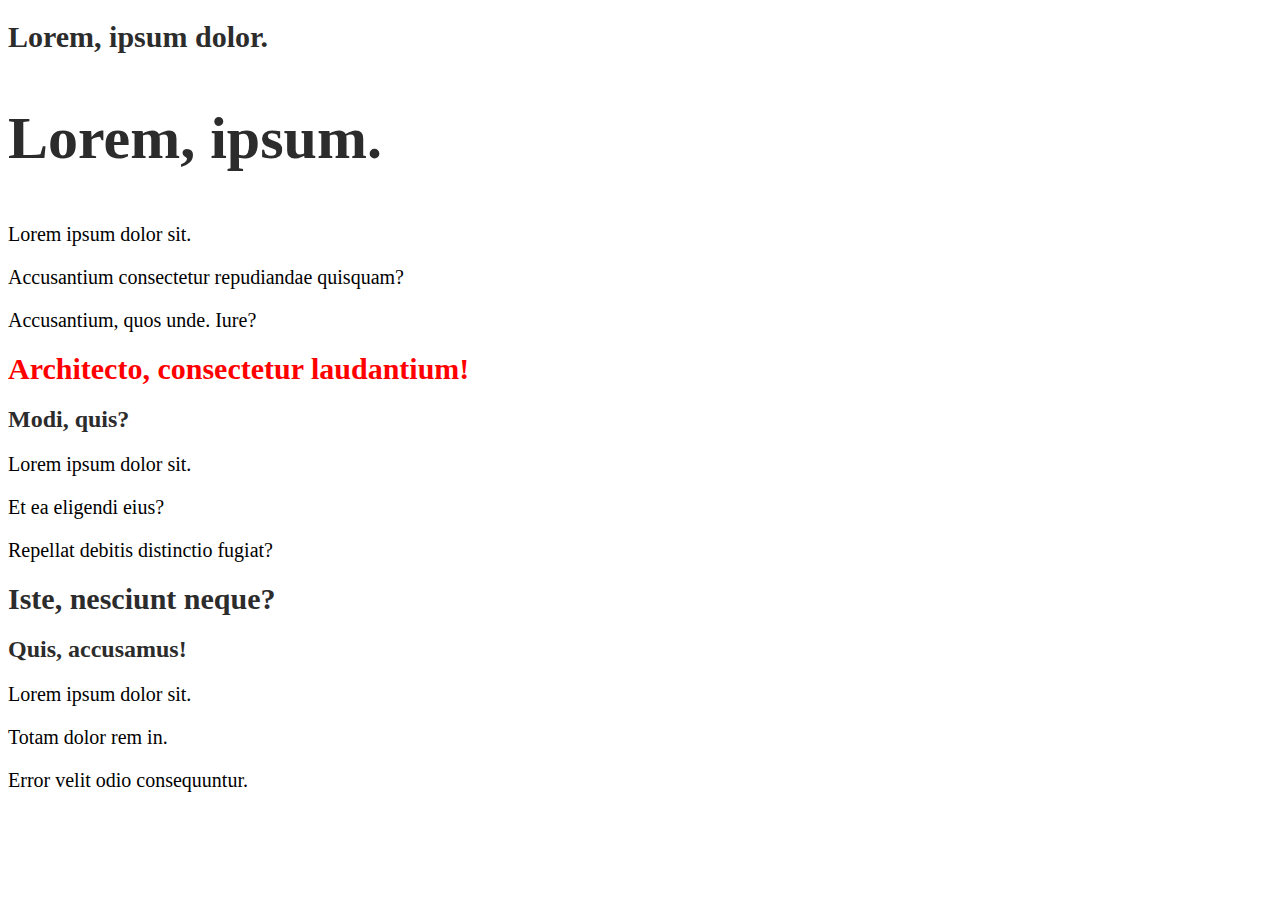
==== CSS/index.html @ 517a6635 "css-ödev1" ====
<!DOCTYPE html>
<html lang="tr">
<head>
    <meta charset="UTF-8">
    <meta name="viewport" content="width=device-width, initial-scale=1.0">
    <title>CSS</title>
    <link rel="preconnect" href="https://fonts.gstatic.com">
    <link href="https://fonts.googleapis.com/css2?family=Roboto:ital,wght@0,300;0,400;1,300&display=swap" rel="stylesheet">
    <link rel="stylesheet" href="css/kodluyoruz.css">
    
</head>
<body>
    <article id="first-article">
        <h1>Lorem, ipsum dolor.</h1>
        <h2>Lorem, ipsum.</h2>
        <p>Lorem ipsum dolor sit.</p>
        <p>Accusantium consectetur repudiandae quisquam?</p>
        <p>Accusantium, quos unde. Iure?</p>
    </article>
    <article>
        <h1 class="fs-30 text-red">Architecto, consectetur laudantium!</h1>
        <h2>Modi, quis?</h2>
        <p>Lorem ipsum dolor sit.</p>
        <p>Et ea eligendi eius?</p>
        <p>Repellat debitis distinctio fugiat?</p>
    </article>
    <article>
        <h1>Iste, nesciunt neque?</h1>
        <h2>Quis, accusamus!</h2>
        <p>Lorem ipsum dolor sit.</p>
        <p>Totam dolor rem in.</p>
        <p>Error velit odio consequuntur.</p>
    </article>
</body>
</html>
---- CSS/css/kodluyoruz.css ----
/********************* Layout ********************/

/* class -> .text-red {} */
/* id -> #id-bilgisi {} */
h1,h2,h3,h4,h5,h6 {
    color:#2c2c2c;
}
h1 {
    font-size:30px;
}

p {
    font-size:20px;
}


#first-article {
    font-size:40px;
}

.text-red {
    color:red;
}

.fs-14 {
    font-size: 14px;
}

.fs-20 {
    font-size:20px;
}

.fs-30 {
    font-size:30px;
}
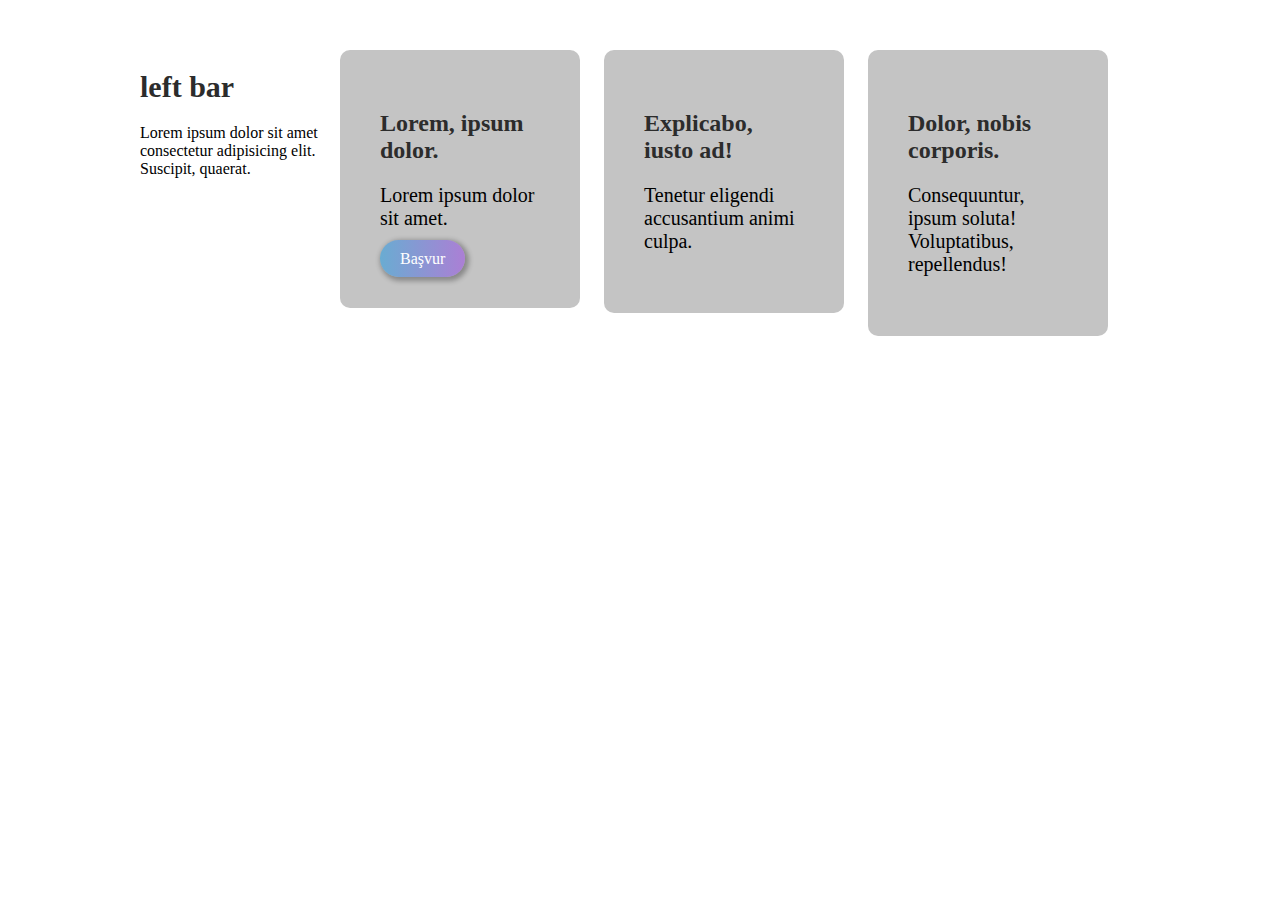
==== commit 2265a1ec: "13 aralık 2024" ====
--- a/CSS/index.html
+++ b/CSS/index.html
@@ -10,26 +10,27 @@
     
 </head>
 <body>
-    <article id="first-article">
-        <h1>Lorem, ipsum dolor.</h1>
-        <h2>Lorem, ipsum.</h2>
-        <p>Lorem ipsum dolor sit.</p>
-        <p>Accusantium consectetur repudiandae quisquam?</p>
-        <p>Accusantium, quos unde. Iure?</p>
-    </article>
-    <article>
-        <h1 class="fs-30 text-red">Architecto, consectetur laudantium!</h1>
-        <h2>Modi, quis?</h2>
-        <p>Lorem ipsum dolor sit.</p>
-        <p>Et ea eligendi eius?</p>
-        <p>Repellat debitis distinctio fugiat?</p>
-    </article>
-    <article>
-        <h1>Iste, nesciunt neque?</h1>
-        <h2>Quis, accusamus!</h2>
-        <p>Lorem ipsum dolor sit.</p>
-        <p>Totam dolor rem in.</p>
-        <p>Error velit odio consequuntur.</p>
-    </article>
+    
+    <div class="container">
+        <div class="left-bar">
+            <h1>left bar</h1>
+            Lorem ipsum dolor sit amet consectetur adipisicing elit. Suscipit, quaerat.
+        </div>
+        <div class="content">
+            <div class="card">
+                <h2>Lorem, ipsum dolor.</h2>
+                <p>Lorem ipsum dolor sit amet.</p>
+                <a href="" class="gradient btn">Başvur</a>
+            </div>
+            <div class="card">
+                <h2>Explicabo, iusto ad!</h2>
+                <p>Tenetur eligendi accusantium animi culpa.</p>
+            </div>
+            <div class="card">
+                <h2>Dolor, nobis corporis.</h2>
+                <p>Consequuntur, ipsum soluta! Voluptatibus, repellendus!</p>
+            </div>
+        </div>
+    </div>
 </body>
 </html>--- a/CSS/css/kodluyoruz.css
+++ b/CSS/css/kodluyoruz.css
@@ -1,7 +1,93 @@
+body {
+    margin: 0;
+    padding: 0;
+}
+
+.gradient{
+    background: linear-gradient(90deg,rgba(45,156,219,.6),rgba(155,81,224,.6));
+}
+.btn{
+    padding: 10px 20px;
+    border-radius:25px;
+    color:white;
+    text-decoration: none;
+    -webkit-box-shadow: 2px 2px 5px 2px rgba(0,0,0,0.3); 
+box-shadow: 2px 2px 5px 2px rgba(0,0,0,0.3);
+}
+
+.container {
+    width: 1000px;
+    margin: 50px auto 0;
+}
+.left-bar{
+    width: 200px;
+    float:left;
+}
+.content {
+    width: 800px;
+    float:left;
+}
+.card {
+    width: 20%;
+    float:left;
+    padding:5%;
+    margin-right: 3%;
+    background-color: #c4c4c4;
+    border-radius: 10px;
+}
+.clearfix {
+    clear: both;
+}
+.box {
+    width: 300px;
+    height: 300px;
+    padding: 10px;
+    margin-right:10px;
+    float: left;
+}
+.bg-red {
+    background-color: red;
+}
+.bg-green {
+    background-color: green;
+}
+.bg-yellow {
+    background-color: yellow;
+}
+
 /********************* Layout ********************/
 
 /* class -> .text-red {} */
 /* id -> #id-bilgisi {} */
+
+/* css selectors */
+
+/* ul > li:first-child {
+    color:green;
+}
+
+li:last-child {
+    color:aqua;
+}
+ */
+
+/* li:nth-child(odd) {
+    color:red;
+}
+
+li:nth-child(even)
+{
+    color:blue;
+} */
+
+li:nth-child(2n-1) {
+    color:red;
+}
+.color-blue .fw-normal {
+    color:blue;
+    font-weight:normal;
+}
+
 h1,h2,h3,h4,h5,h6 {
     color:#2c2c2c;
 }
